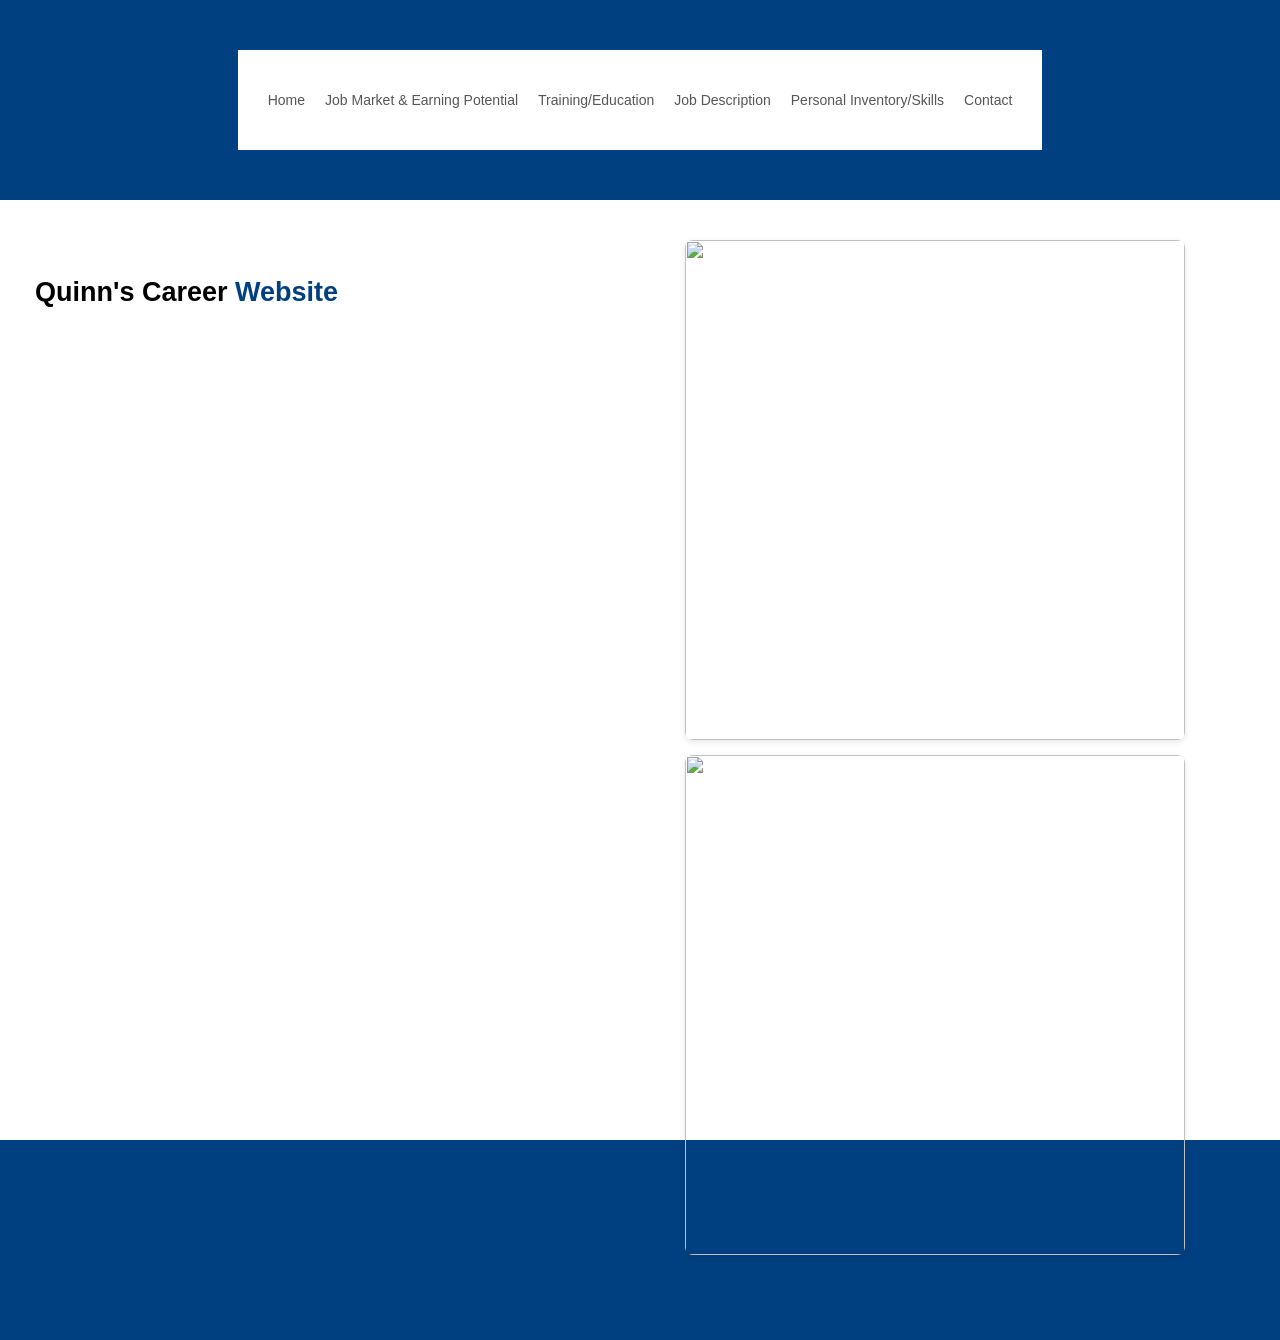
==== contact.html @ 95590421 "first commit" ====
<html>
    <head>
        <title>Career Website | Contact</title>
        <link rel="stylesheet" href="style.css">
    </head>
    <body>
        <div class="wrapper">
        <main>
            <header>
                <div class="logo">

                </div>
                <nav>
                    <a href="index.html">Home</a>
                    <a href="earning.html">Job Market & Earning Potential</a>
                    <a href="training.html">Training/Education</a>
                    <a href="job.html">Job Description</a>
                    <a href="skills.html">Personal Inventory/Skills</a>
                    <a href="contact.html">Contact</a>
                    
                </nav>
                <aside>

                </aside>
            </header>
            <article>
                <!-- This is a image/text area 50/50-->
                <div class="article-split">
                    <div class="text-area">
                        <h1>Quinn's Career <span>Website</span></h1>
                        <p1></p1>

                    </div>
                    <div class="image-area">
                        <img src="images/image1.jpg"  />
                        <img src="images/image2.jpg"  />
                    </div>
                </div>
            </article>
            <footer>

            </footer>
        </main>
        </div>
    </body>
</html>
---- style.css ----
.wrapper {
    margin: 0 auto;
    width: 100%;
    font-family: Arial, sans-serif;
}
html, body{
    margin: 0;
    padding: 0;
    width: 100%;
    height: 100%;
    background-color: #f0f0f0;
    
}
header{
    background-color: #004080;
    width: 100%;
    height: 200px;
    margin: 0;
    align-items: center;
    display: flex;
    justify-content: space-between;
}

nav{
    height: 100px;
    width: 1000px;
    flex-grow: 1;
    background-color: #fff;
    align-items: center;
    justify-content: center;
    margin: 0 20px;
    display: flex;
    white-space: nowrap;
    padding: 0 20px;
    box-sizing: border-box;
}
nav a {
    color: #565656;
    text-align: center;
    padding: 0 10px;
    text-decoration: none;
    font-weight: normal;
    font-size: 14px;
}
nav a:hover {
    color: #1a1e22;
    font-weight: bold;
}
aside{
    background-color: #004080;
    width: 400px;
    height: 200px;
    float: right;
}
.logo{
    background-color: #004080;
    width: 400px;
    height: 200px;
    float: left;
    margin: 0;
    padding: 0;
}
article{
    background-color: #ffffff;
    width: 100%;
    height: 100%;
    padding: 20px;
}
.article-split {
    display: flex;
    width: 100%;
    height: 100%;
    gap: 20px;
    padding: 20px 0 0 0;
    box-sizing: border-box;
}
.text-area {
    width: 50%;
    height: 300px;
    padding: 15px;
    font-size: 18px;
}
.image-area {
    width: 50%;
    display: flex;
    flex-direction: column;
    gap: 15px;
}
.image-area img {
    width: 500px;
    height: 500px;
    object-fit: cover;
    border-radius: 8px;
    box-shadow: 0 2px 6px rgba(0,0,0,0.1);
}
footer{
    background-color: #004080;
    width: 100%;
    height: 200px;
    color: white;
    display: flex;
    align-items: center;
    justify-content: center;
    font-size: 18px;
    letter-spacing: 1px;
}
span{
    color: #004080;
}
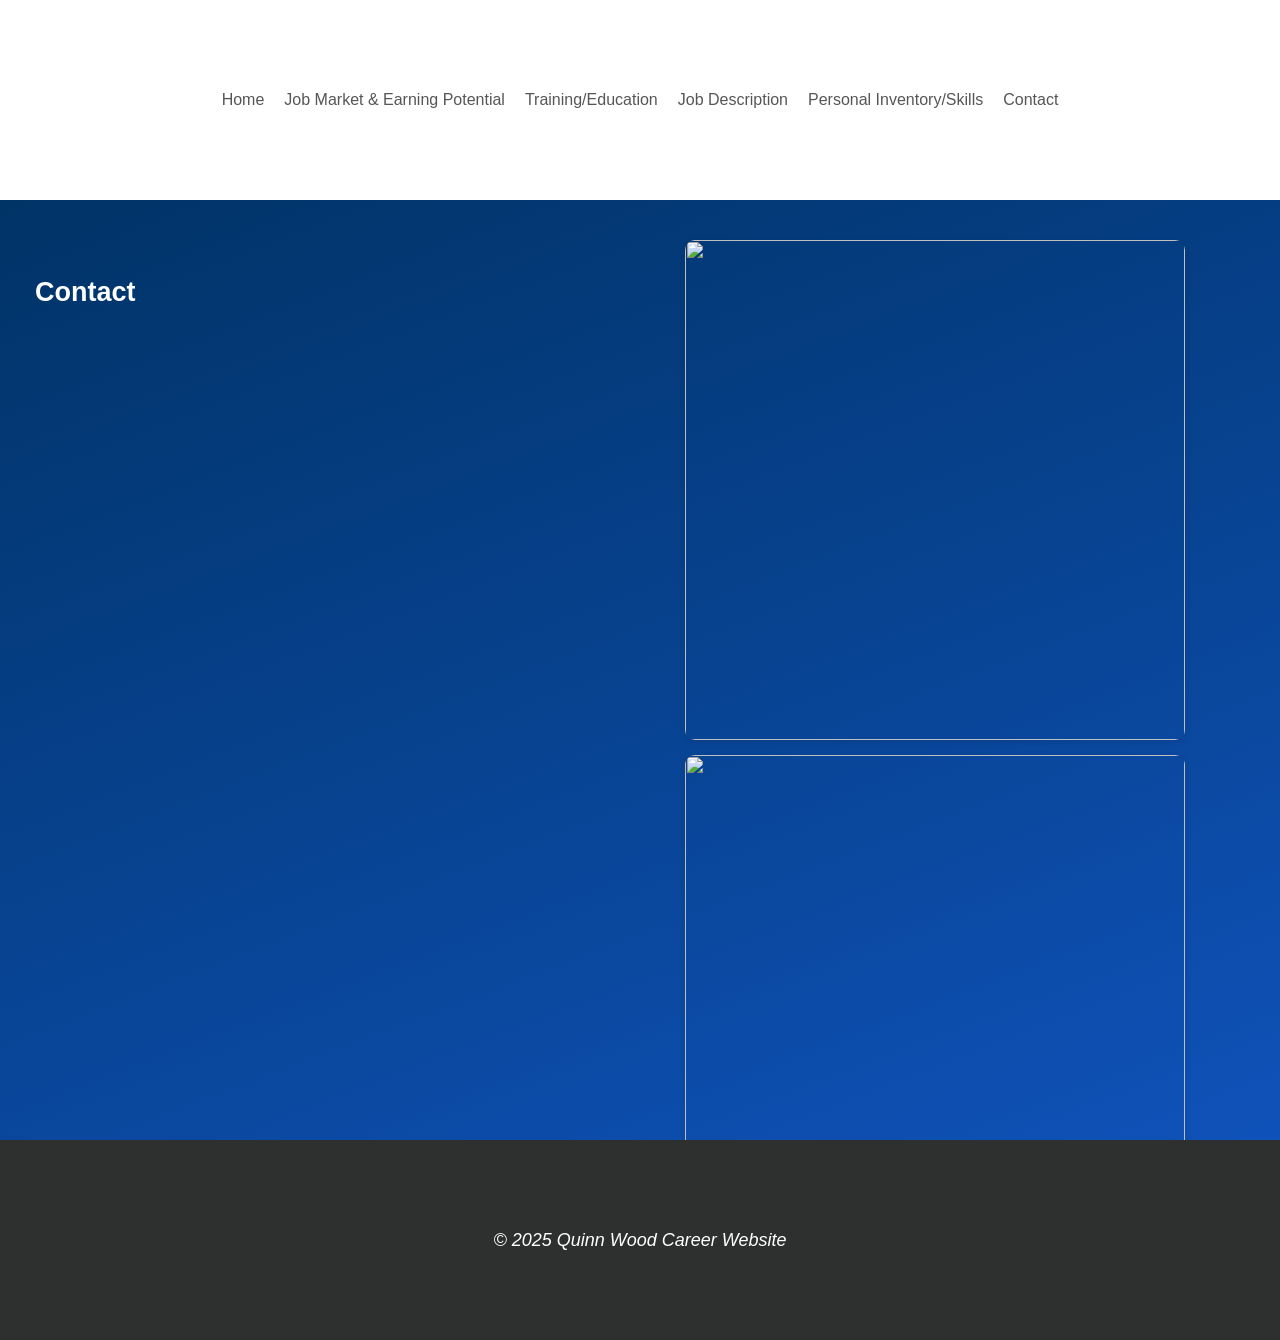
==== commit 12f184c6: "second commit" ====
--- a/contact.html
+++ b/contact.html
@@ -27,7 +27,7 @@
                 <!-- This is a image/text area 50/50-->
                 <div class="article-split">
                     <div class="text-area">
-                        <h1>Quinn's Career <span>Website</span></h1>
+                        <h1>Contact</h1>
                         <p1></p1>
 
                     </div>
@@ -38,6 +38,7 @@
                 </div>
             </article>
             <footer>
+                &copy; 2025 Quinn Wood Career Website
 
             </footer>
         </main>
--- a/style.css
+++ b/style.css
@@ -12,7 +12,7 @@
     
 }
 header{
-    background-color: #004080;
+    background-color: #ffffff;
     width: 100%;
     height: 200px;
     margin: 0;
@@ -40,20 +40,20 @@
     padding: 0 10px;
     text-decoration: none;
     font-weight: normal;
-    font-size: 14px;
+    font-size: 16px;
 }
 nav a:hover {
     color: #1a1e22;
     font-weight: bold;
 }
 aside{
-    background-color: #004080;
+    background-color: #ffffff;
     width: 400px;
     height: 200px;
     float: right;
 }
 .logo{
-    background-color: #004080;
+    background-color: #ffffff;
     width: 400px;
     height: 200px;
     float: left;
@@ -61,10 +61,12 @@
     padding: 0;
 }
 article{
-    background-color: #ffffff;
+    background: rgb(0,51,102);
+    background: linear-gradient(159deg, rgba(0,51,102,1) 0%, rgba(15,82,186,1) 100%);
     width: 100%;
     height: 100%;
     padding: 20px;
+    overflow-y: auto;
 }
 .article-split {
     display: flex;
@@ -74,12 +76,52 @@
     padding: 20px 0 0 0;
     box-sizing: border-box;
 }
+/*This is the writing side of the article: */
+
 .text-area {
+    color:#ffffff;
     width: 50%;
     height: 300px;
     padding: 15px;
     font-size: 18px;
 }
+.text-area h2{
+    color: #ffffff;
+    display: block;
+    margin-bottom: 10px;
+
+}
+.text-area h3{
+    color: #ffffff;
+    display: block;
+    margin-bottom: 10px;
+    margin-top: 0px;
+    font-size: 80px;
+
+}
+.text-area li{
+    list-style: none;
+}
+.text-area li {
+    color: fff;
+    background-color: rgba(255, 255, 255, 0.15);
+    backdrop-filter: blur(10px);
+    -webkit-backdrop-filter: blur(10px);
+    margin-bottom: 15px;
+    padding: 20px;
+    border-radius: 15px;
+    border-left: 4px solid #44d0ff;
+    border: 1px solid rgba(255, 255, 255, 0.2);
+    transition: all 0.3s ease;
+    box-shadow: 0 4px 15px rgba(0, 0, 0, 0.2);
+}
+.text-area li:hover {
+    transform: translateX(10px);
+    border-left-color: #44d0ff;
+    box-shadow: 0 6px 25px rgba(0, 0, 0, 0.3);
+}
+
+/*This is the picture side of the article: */
 .image-area {
     width: 50%;
     display: flex;
@@ -90,20 +132,53 @@
     width: 500px;
     height: 500px;
     object-fit: cover;
-    border-radius: 8px;
+    border-radius: 10px;
     box-shadow: 0 2px 6px rgba(0,0,0,0.1);
 }
+.image-area img:hover{
+    transform: scale(1.05);
+    transition: transform 0.3s ease;
+}
+/*The resmume button for the homepage*/
+.resume-button {
+    background-color: rgba(0, 0, 0, 0.0);
+    border: 3px solid white;
+    border-radius: 5px;
+    justify-content: center;
+    align-items: center;
+    text-align: center;
+    width: 100px;
+    height: 20px;
+    color: white;
+    padding: 15px 15px;
+    margin-top: 50px;
+}
+.resume-button:hover {
+    background-color: #fff;
+    color: #003366;
+    transition: all 0.7s ease;
+    
+
+}
+a{
+    text-decoration: none;
+
+}
+
 footer{
-    background-color: #004080;
+    background-color: #2e2f2f;
     width: 100%;
     height: 200px;
-    color: white;
+    color: #ffffff;
     display: flex;
     align-items: center;
     justify-content: center;
     font-size: 18px;
-    letter-spacing: 1px;
+    font-style: italic;
 }
 span{
-    color: #004080;
+    color: #44d0ff;
+    font-weight: bold;
+    
 }
+
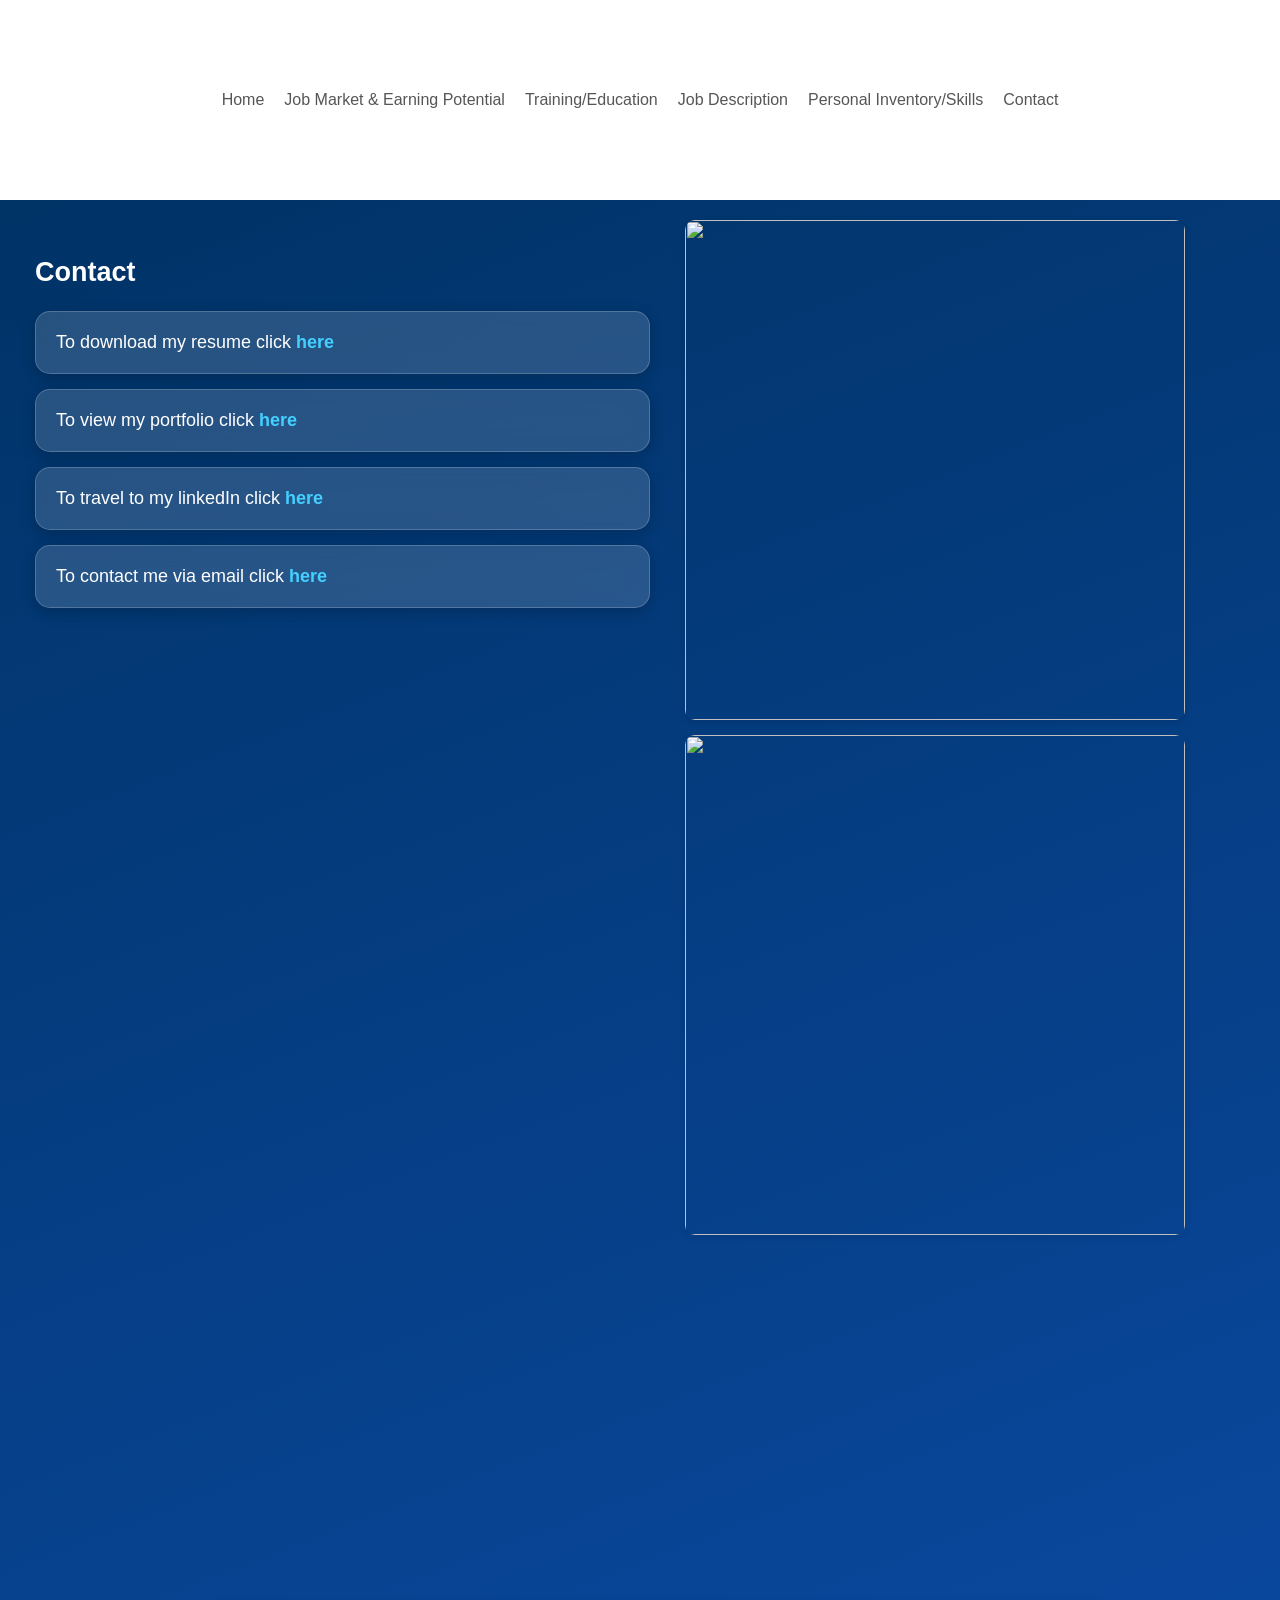
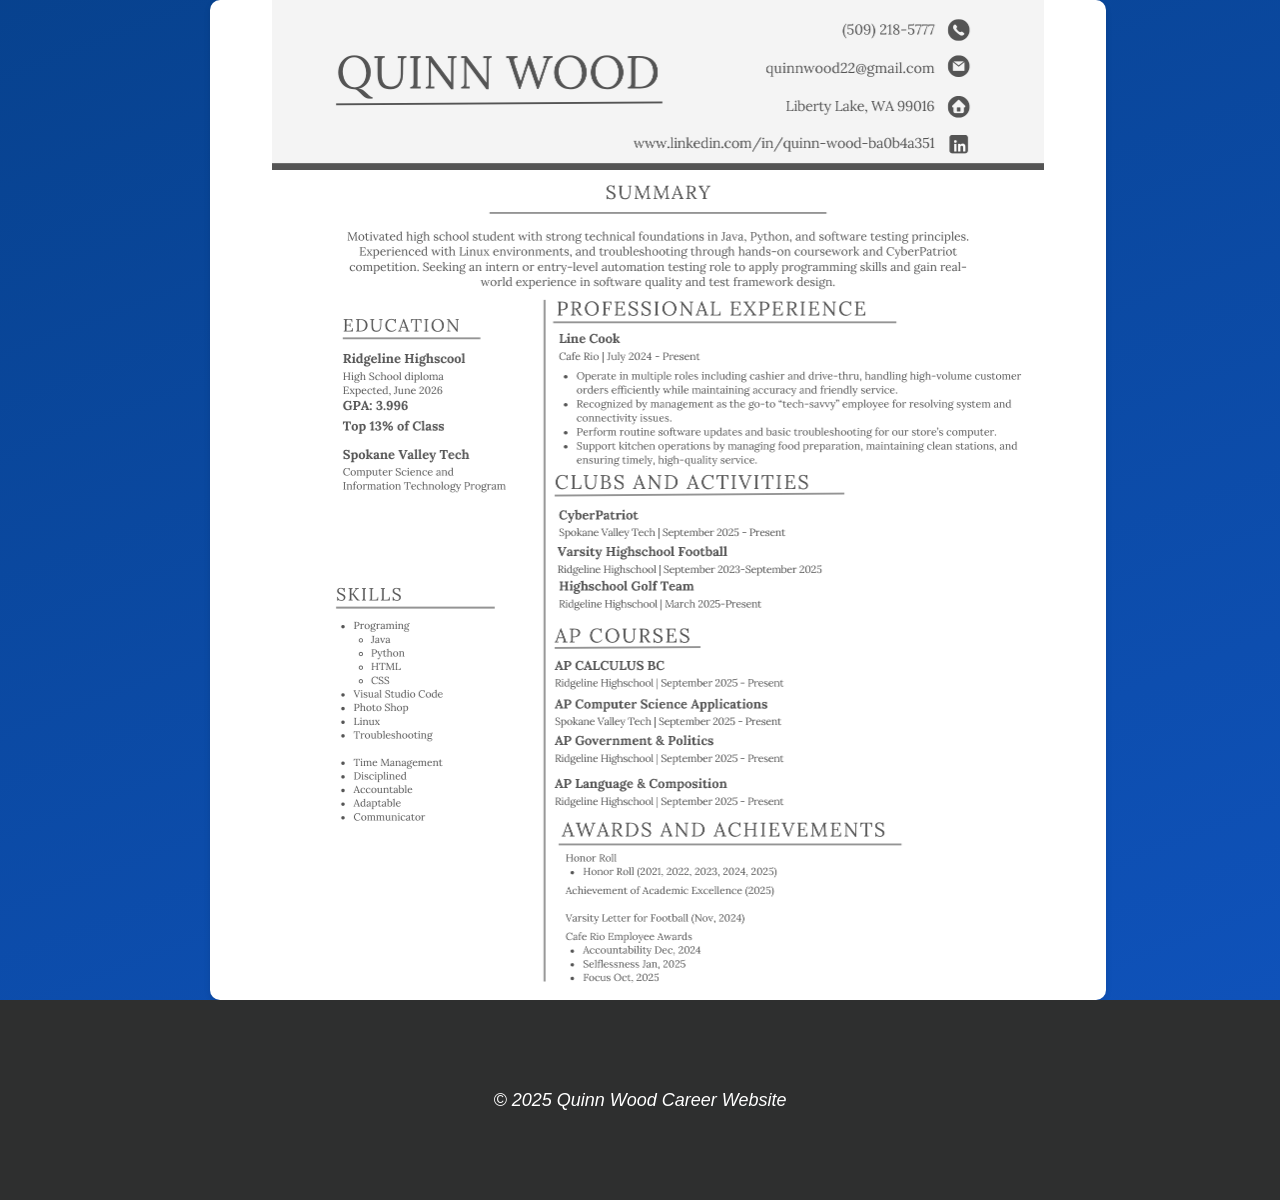
==== commit aa852263: "adding to contact page" ====
--- a/contact.html
+++ b/contact.html
@@ -28,18 +28,22 @@
                 <div class="article-split">
                     <div class="text-area">
                         <h1>Contact</h1>
-                        <p1></p1>
-
+                        <li>To download my resume click <a href="Resume/Quinn's Resume.pdf" download><span>here</span></a></li>
+                        <li>To view my portfolio click <a href="https://github.com/rezzqw" target="_blank"><span>here</span></a></li>
+                        <li>To travel to my linkedIn click <a href="https://www.linkedin.com/in/quinn-wood-ba0b4a351/" target="_blank"><span>here</span></a></li>
+                        <li>To contact me via email click <a href="mailto: quinnwood22@gmail.com"><span>here</span></a></li>
                     </div>
                     <div class="image-area">
-                        <img src="images/image1.jpg"  />
-                        <img src="images/image2.jpg"  />
+                        <img src="images/image1.jpg">
+                        <img src="images/image2.jpg">
                     </div>
+                </div>
+                <div class="myResume">
+                    <img src="images/Quinn's Resume.png">
                 </div>
             </article>
             <footer>
                 &copy; 2025 Quinn Wood Career Website
-
             </footer>
         </main>
         </div>
--- a/style.css
+++ b/style.css
@@ -7,7 +7,6 @@
     margin: 0;
     padding: 0;
     width: 100%;
-    height: 100%;
     background-color: #f0f0f0;
     
 }
@@ -19,11 +18,12 @@
     align-items: center;
     display: flex;
     justify-content: space-between;
+    overflow: auto;
 }
 
 nav{
     height: 100px;
-    width: 1000px;
+    width: 100%;
     flex-grow: 1;
     background-color: #fff;
     align-items: center;
@@ -64,9 +64,8 @@
     background: rgb(0,51,102);
     background: linear-gradient(159deg, rgba(0,51,102,1) 0%, rgba(15,82,186,1) 100%);
     width: 100%;
-    height: 100%;
-    padding: 20px;
-    overflow-y: auto;
+    padding: 0px 20px;
+    overflow: auto;
 }
 .article-split {
     display: flex;
@@ -103,7 +102,7 @@
     list-style: none;
 }
 .text-area li {
-    color: fff;
+    color: #fff;
     background-color: rgba(255, 255, 255, 0.15);
     backdrop-filter: blur(10px);
     -webkit-backdrop-filter: blur(10px);
@@ -158,11 +157,31 @@
     color: #003366;
     transition: all 0.7s ease;
     
-
+}
+/*Need this cuz idk how to make the resume button not have the decoration w/o this */
+.text-area li a{
+    text-decoration: none;
 }
 a{
     text-decoration: none;
-
+}
+/* This is my resume on the bottom on contact*/
+.myResume{
+    background-color: #fff;
+    display: flex;
+    justify-content: center;
+    width: 70%;
+    height: 1000px;
+    object-fit: cover;
+    border-radius: 10px;
+    box-shadow: 0 2px 6px rgba(0,0,0,0.1);
+    margin-top: 500px;
+    margin-left: 190px;
+    
+}
+.myResume:hover{
+    transform: scale(1.05);
+    transition: transform 0.3s ease;
 }
 
 footer{
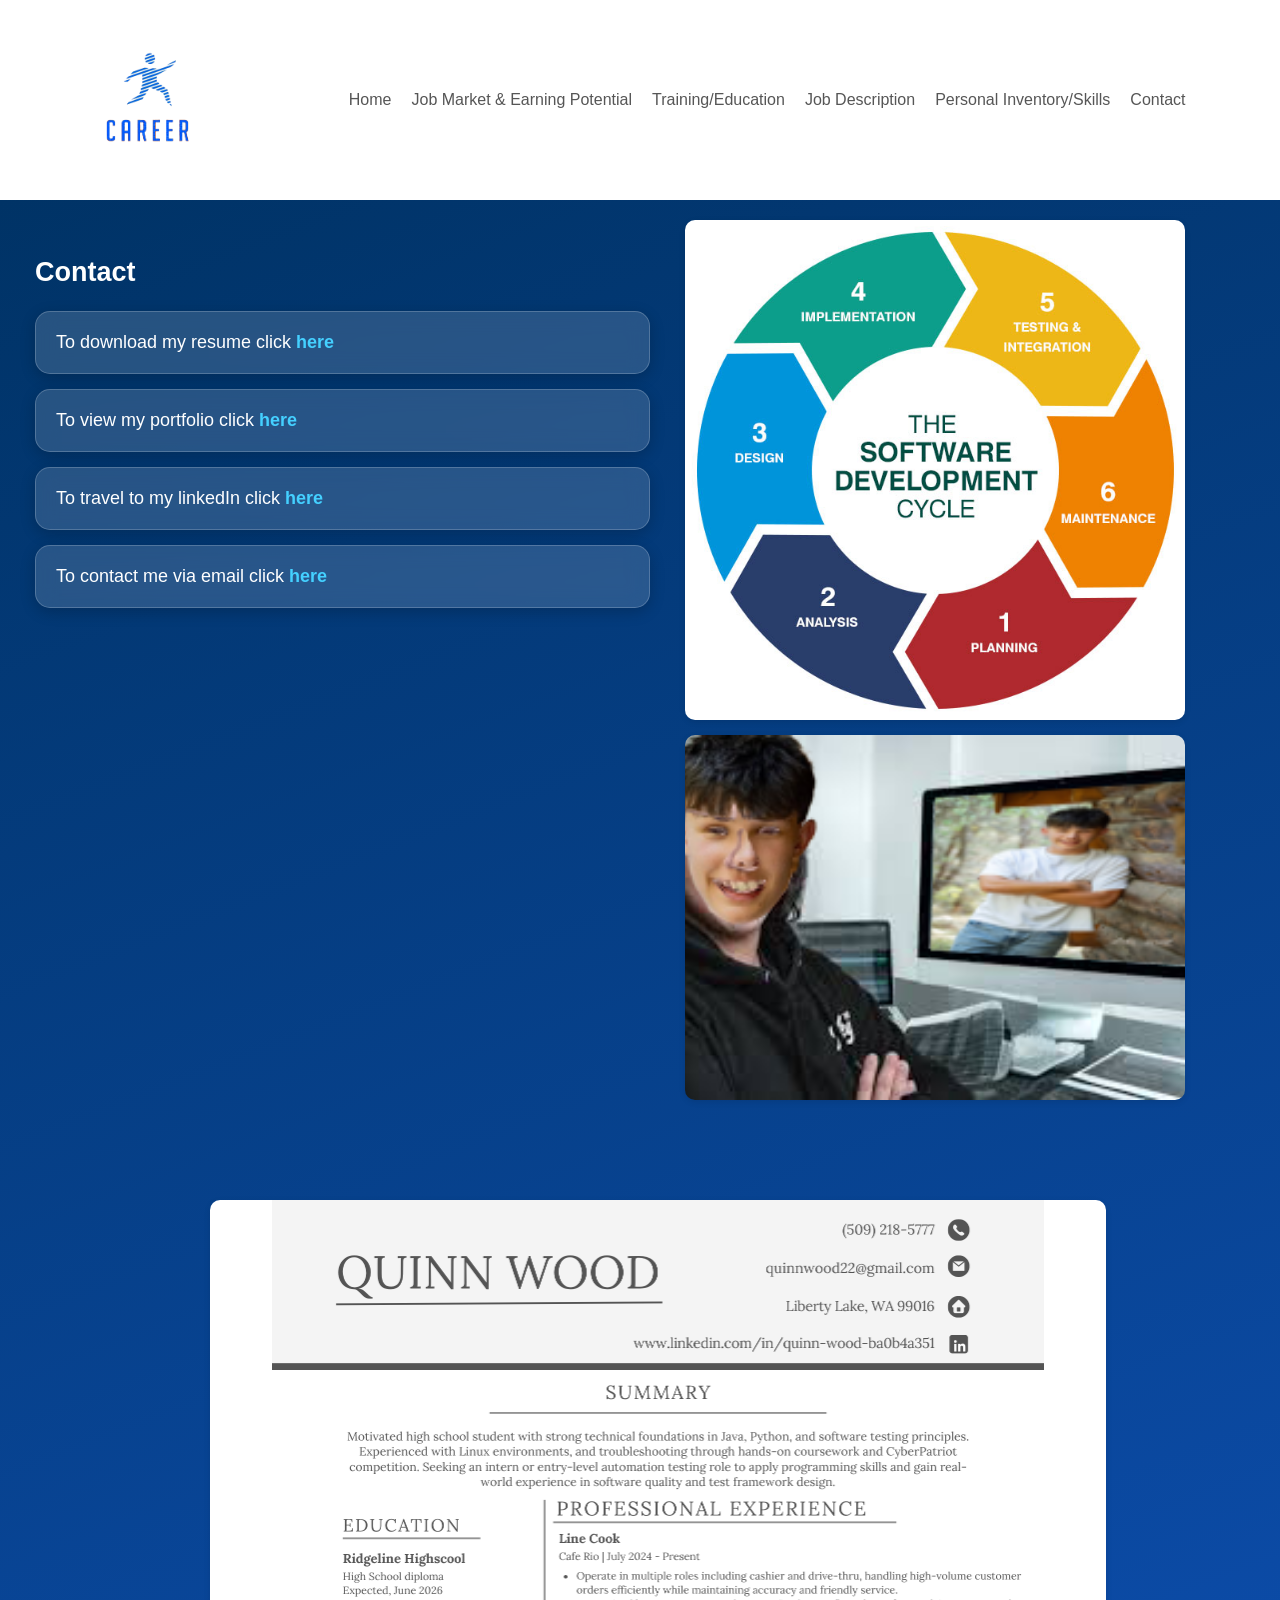
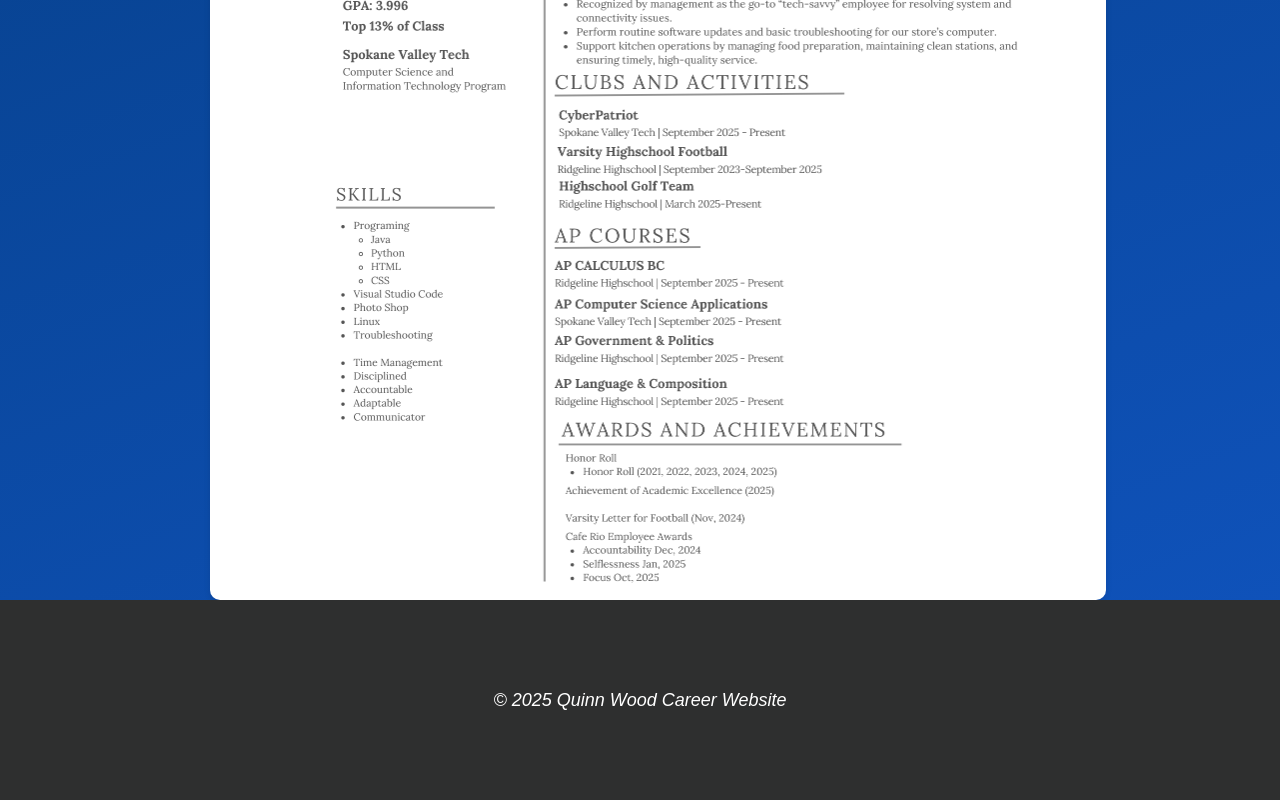
==== commit 51512ef7: "final touches(for now)" ====
--- a/contact.html
+++ b/contact.html
@@ -7,9 +7,8 @@
         <div class="wrapper">
         <main>
             <header>
-                <div class="logo">
-
-                </div>
+                <!--Logo next to nav(This is photoshopped Mr. SMith)-->
+                <img class=logo src="assets/logo.png">
                 <nav>
                     <a href="index.html">Home</a>
                     <a href="earning.html">Job Market & Earning Potential</a>
@@ -34,11 +33,11 @@
                         <li>To contact me via email click <a href="mailto: quinnwood22@gmail.com"><span>here</span></a></li>
                     </div>
                     <div class="image-area">
-                        <img src="images/image1.jpg">
-                        <img src="images/image2.jpg">
+                        <img src="images/cycle.png">
+                        <img src="images/guyQuinn.png">
                     </div>
                 </div>
-                <div class="myResume">
+                <div  id="resume" class="myResume">
                     <img src="images/Quinn's Resume.png">
                 </div>
             </article>
--- a/style.css
+++ b/style.css
@@ -53,10 +53,10 @@
     float: right;
 }
 .logo{
-    background-color: #ffffff;
+    background-color: #fff;
     width: 400px;
     height: 200px;
-    float: left;
+    object-fit: cover;
     margin: 0;
     padding: 0;
 }
@@ -175,7 +175,7 @@
     object-fit: cover;
     border-radius: 10px;
     box-shadow: 0 2px 6px rgba(0,0,0,0.1);
-    margin-top: 500px;
+    margin-top: 100px;
     margin-left: 190px;
     
 }
